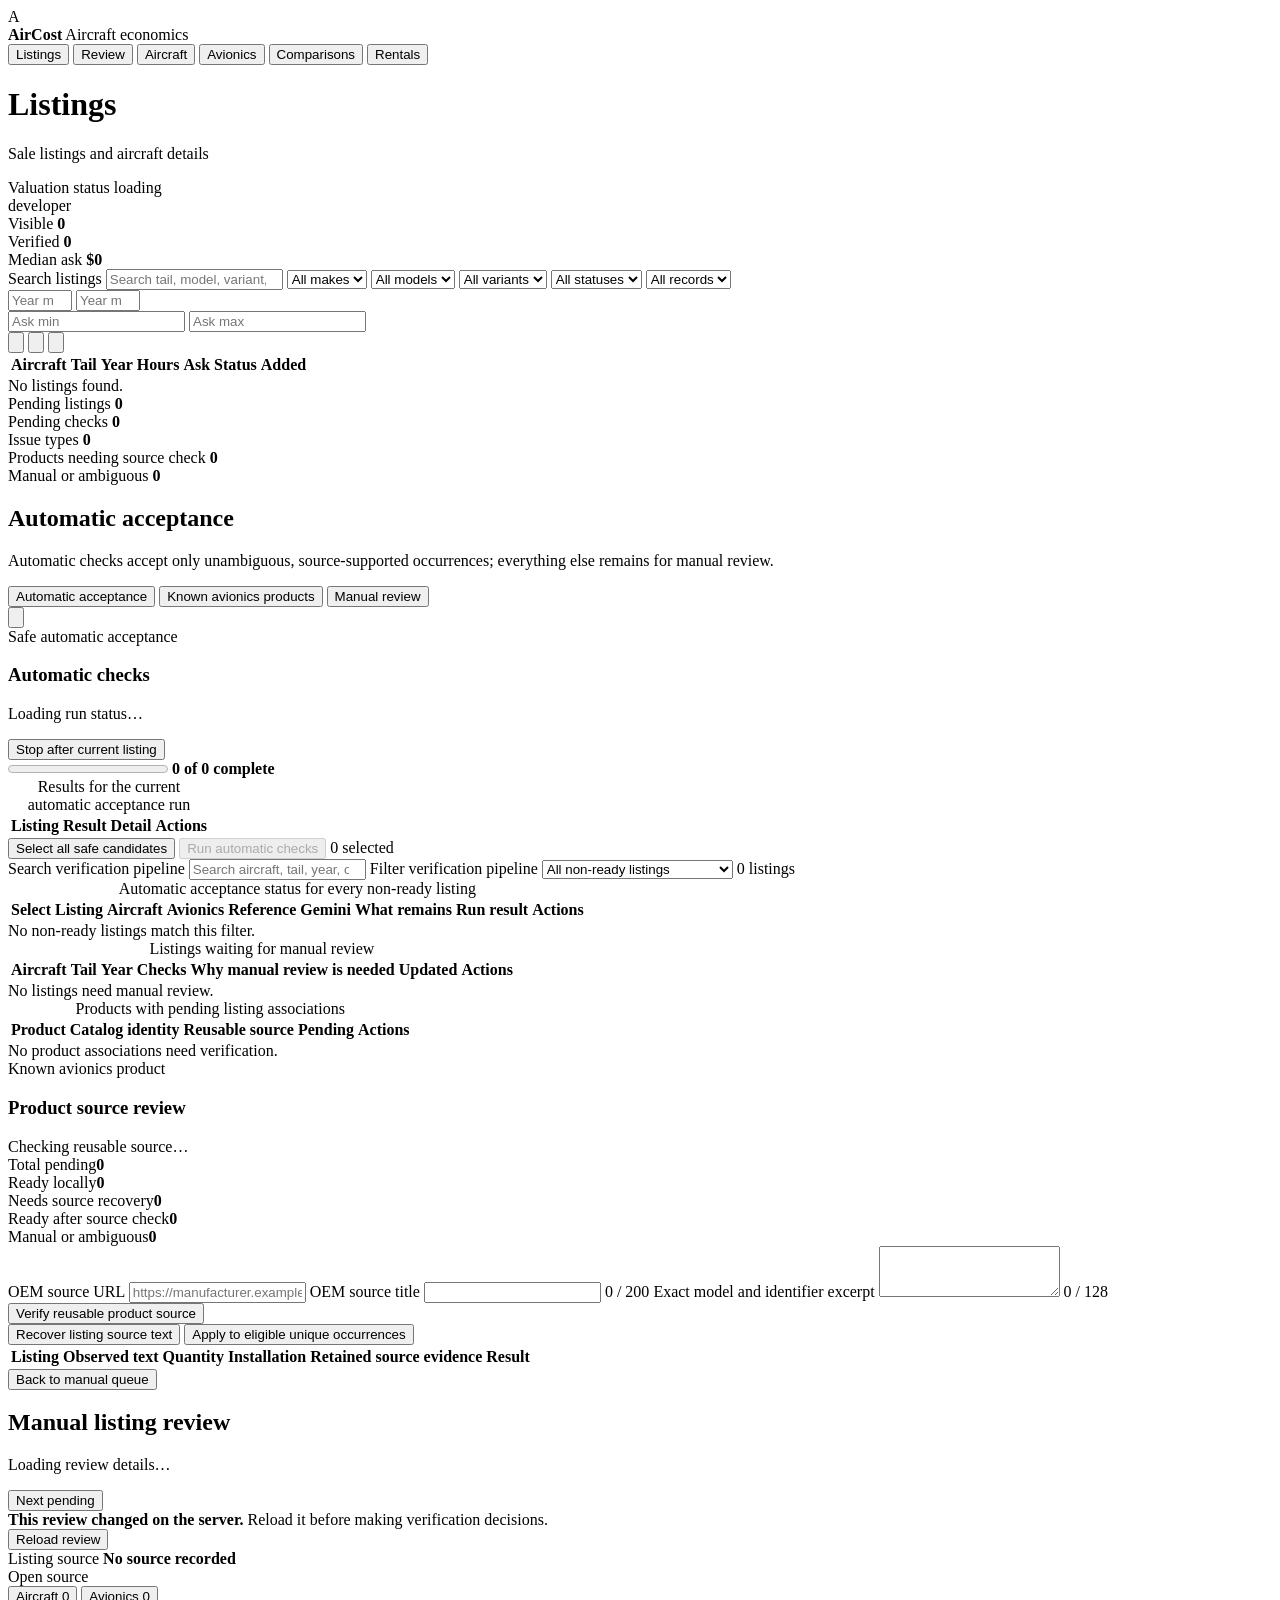
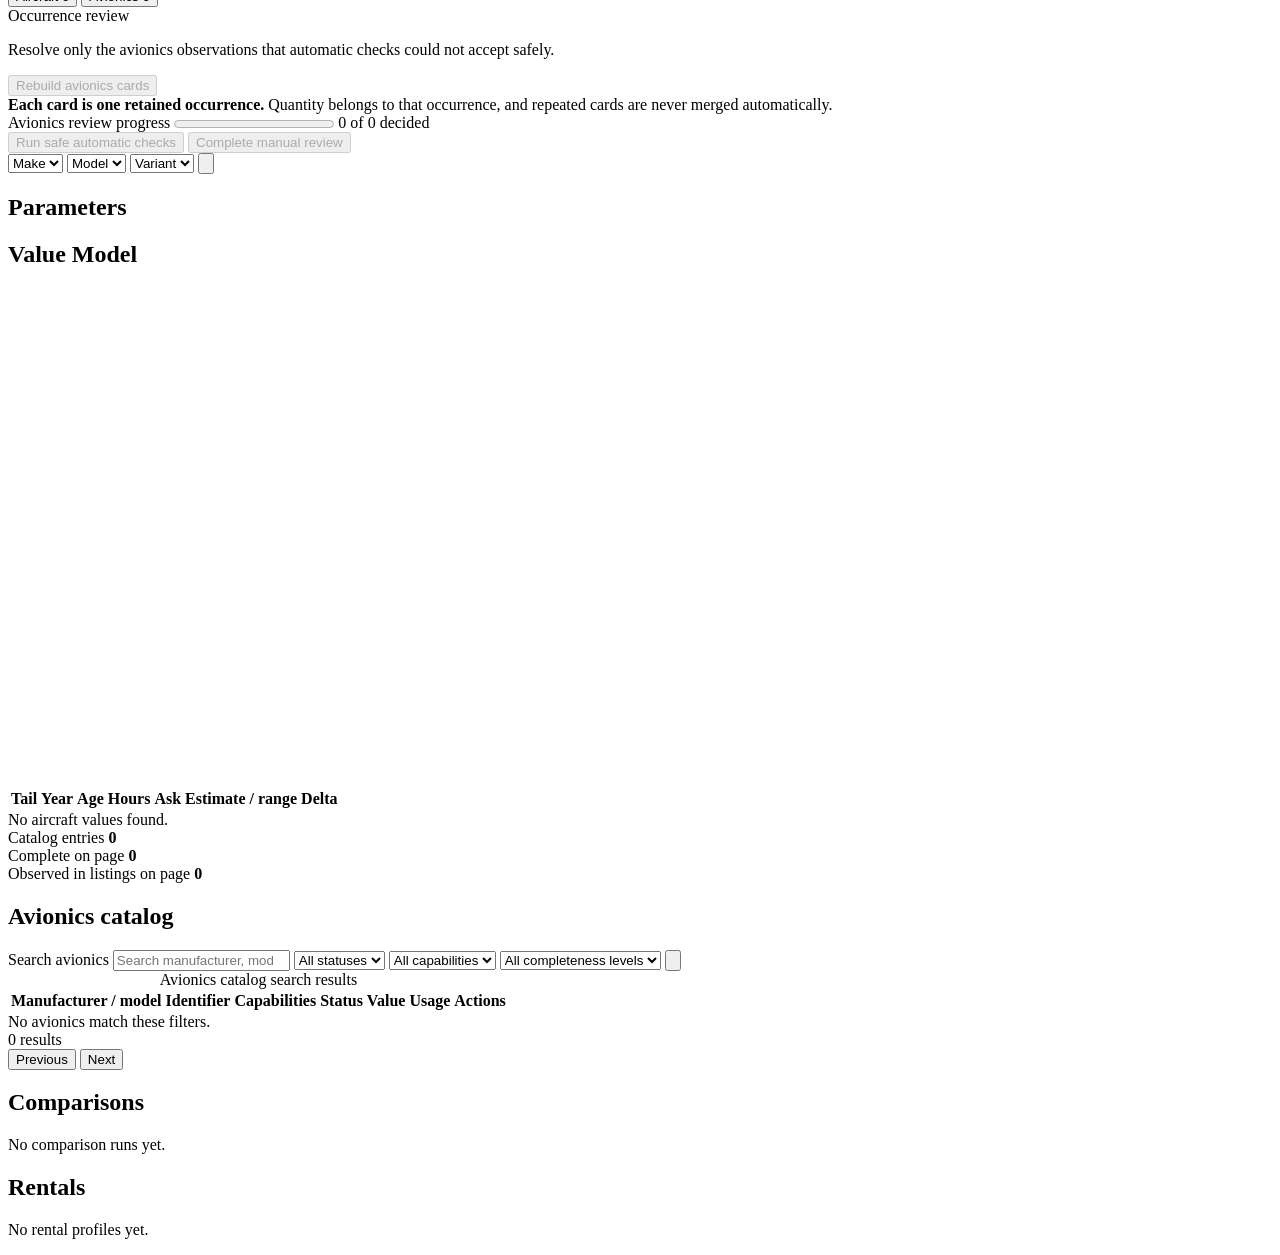
==== web/index.html @ 77798a58 "Refactor listing acceptance and review UI" ====
<!doctype html>
<html lang="en">
<head>
  <meta charset="utf-8">
  <meta name="viewport" content="width=device-width, initial-scale=1">
  <title>AirCost</title>
  <link rel="stylesheet" href="/app.css">
</head>
<body>
  <div class="app-shell">
    <aside class="sidebar">
      <div class="brand">
        <div class="brand-mark">A</div>
        <div>
          <strong>AirCost</strong>
          <span>Aircraft economics</span>
        </div>
      </div>
      <nav class="nav-tabs" aria-label="Primary">
        <button class="nav-tab is-active" type="button" data-panel="listings-panel">Listings</button>
        <button class="nav-tab" type="button" data-panel="review-panel">Review</button>
        <button class="nav-tab" type="button" data-panel="aircraft-panel">Aircraft</button>
        <button class="nav-tab" type="button" data-panel="avionics-panel">Avionics</button>
        <button class="nav-tab" type="button" data-panel="comparisons-panel">Comparisons</button>
        <button class="nav-tab" type="button" data-panel="rentals-panel">Rentals</button>
      </nav>
    </aside>

    <main class="workspace">
      <header class="topbar">
        <div>
          <h1 id="view-title">Listings</h1>
          <p id="view-subtitle">Sale listings and aircraft details</p>
        </div>
        <div class="topbar-status">
          <div class="valuation-status is-loading" id="valuation-status" role="status" aria-live="polite">Valuation status loading</div>
          <div class="user-chip" id="current-user">developer</div>
        </div>
      </header>

      <section class="view-panel is-active" id="listings-panel">
        <div class="metrics-row" aria-label="Listing summary">
          <div class="metric">
            <span class="metric-label">Visible</span>
            <strong id="visible-count">0</strong>
          </div>
          <div class="metric">
            <span class="metric-label">Verified</span>
            <strong id="verified-count">0</strong>
          </div>
          <div class="metric">
            <span class="metric-label">Median ask</span>
            <strong id="median-ask">$0</strong>
          </div>
        </div>

        <section class="data-panel">
          <div class="table-toolbar">
            <label class="search-box">
              <span class="sr-only">Search listings</span>
              <input id="listing-search" type="search" placeholder="Search tail, model, variant, serial">
            </label>
            <select id="manufacturer-filter" aria-label="Manufacturer filter">
              <option value="all">All makes</option>
            </select>
            <select id="model-filter" aria-label="Model filter">
              <option value="all">All models</option>
            </select>
            <select id="variant-filter" aria-label="Variant filter">
              <option value="all">All variants</option>
            </select>
            <select id="status-filter" aria-label="Status filter">
              <option value="all">All statuses</option>
              <option value="active">Active</option>
              <option value="pending">Pending</option>
              <option value="sold">Sold</option>
              <option value="unknown">Unknown</option>
            </select>
            <select id="verified-filter" aria-label="Verification filter">
              <option value="all">All records</option>
              <option value="verified">Verified</option>
              <option value="unverified">Unverified</option>
            </select>
            <div class="range-filter" aria-label="Year range">
              <input id="year-min-filter" type="number" inputmode="numeric" placeholder="Year min" min="1900" max="2039">
              <input id="year-max-filter" type="number" inputmode="numeric" placeholder="Year max" min="1900" max="2039">
            </div>
            <div class="range-filter" aria-label="Price range">
              <input id="price-min-filter" type="number" inputmode="numeric" placeholder="Ask min" min="0" step="1000">
              <input id="price-max-filter" type="number" inputmode="numeric" placeholder="Ask max" min="0" step="1000">
            </div>
            <div class="toolbar-actions">
              <button class="icon-button" id="clear-filters" type="button" aria-label="Clear filters" title="Clear filters">
                <svg viewBox="0 0 24 24" aria-hidden="true"><path d="M3 5h18l-7 8v5l-4 2v-7L3 5z"></path><path d="m17 17 4 4"></path><path d="m21 17-4 4"></path></svg>
              </button>
              <button class="icon-button" id="refresh-listings" type="button" aria-label="Refresh listings" title="Refresh listings">
                <svg viewBox="0 0 24 24" aria-hidden="true"><path d="M21 12a9 9 0 0 1-15.5 6.2"></path><path d="M3 12A9 9 0 0 1 18.5 5.8"></path><path d="M18 2v4h4"></path><path d="M6 22v-4H2"></path></svg>
              </button>
              <button class="icon-button primary" id="new-listing" type="button" aria-label="New aircraft" title="New aircraft">
                <svg viewBox="0 0 24 24" aria-hidden="true"><path d="M12 5v14"></path><path d="M5 12h14"></path><path d="M2 16l20-8"></path><path d="m14 10 4 9"></path><path d="m10 11-3 7"></path></svg>
              </button>
            </div>
          </div>
          <div class="list-message" id="list-message" role="status"></div>

          <div class="table-shell">
            <table>
              <colgroup>
                <col class="col-aircraft">
                <col class="col-tail">
                <col class="col-year">
                <col class="col-hours">
                <col class="col-price">
                <col class="col-status">
                <col class="col-date">
                <col class="col-actions">
              </colgroup>
              <thead>
                <tr>
                  <th>Aircraft</th>
                  <th>Tail</th>
                  <th>Year</th>
                  <th>Hours</th>
                  <th>Ask</th>
                  <th>Status</th>
                  <th>Added</th>
                  <th></th>
                </tr>
              </thead>
              <tbody id="listing-table-body"></tbody>
            </table>
            <div class="empty-state is-hidden" id="empty-listings">No listings found.</div>
          </div>
        </section>
      </section>

      <section class="view-panel" id="review-panel">
        <div class="metrics-row review-metrics" aria-label="Review summary">
          <div class="metric">
            <span class="metric-label" id="review-pending-label">Pending listings</span>
            <strong id="review-pending-count">0</strong>
          </div>
          <div class="metric">
            <span class="metric-label" id="review-aspect-label">Pending checks</span>
            <strong id="review-aspect-count">0</strong>
          </div>
          <div class="metric">
            <span class="metric-label" id="review-reason-label">Issue types</span>
            <strong id="review-reason-count">0</strong>
          </div>
          <div class="metric review-product-only-metric">
            <span class="metric-label" id="review-attestation-label">Products needing source check</span>
            <strong id="review-attestation-count">0</strong>
          </div>
          <div class="metric review-product-only-metric">
            <span class="metric-label" id="review-manual-label">Manual or ambiguous</span>
            <strong id="review-manual-count">0</strong>
          </div>
        </div>

        <section class="data-panel review-queue" id="review-queue-view" aria-labelledby="review-queue-title">
          <div class="review-toolbar">
            <div>
              <h2 id="review-queue-title">Automatic acceptance</h2>
              <p id="review-queue-description">Automatic checks accept only unambiguous, source-supported occurrences; everything else remains for manual review.</p>
            </div>
            <div class="review-toolbar-actions">
              <div class="review-mode-switch" role="group" aria-label="Acceptance and review workflow">
                <button class="button is-active" id="review-mode-pipeline" type="button" aria-pressed="true">Automatic acceptance</button>
                <button class="button subtle" id="review-mode-product" type="button" aria-pressed="false">Known avionics products</button>
                <button class="button subtle" id="review-mode-listing" type="button" aria-pressed="false">Manual review</button>
              </div>
              <button class="icon-button" id="refresh-reviews" type="button" aria-label="Refresh review queue" title="Refresh review queue">
                <svg viewBox="0 0 24 24" aria-hidden="true"><path d="M21 12a9 9 0 0 1-15.5 6.2"></path><path d="M3 12A9 9 0 0 1 18.5 5.8"></path><path d="M18 2v4h4"></path><path d="M6 22v-4H2"></path></svg>
              </button>
            </div>
          </div>
          <div class="review-message" id="review-queue-message" role="status" aria-live="polite"></div>
          <div id="review-pipeline-results" aria-busy="false">
            <section class="review-pipeline-overview" aria-label="Automatic acceptance overview">
              <div
                class="review-pipeline-categories"
                id="review-pipeline-categories"
                aria-label="Verification backlog categories"
              ></div>
              <div class="review-pipeline-plan" id="review-pipeline-plan"></div>
            </section>
            <section
              class="review-run is-hidden"
              id="review-run"
              aria-labelledby="review-run-title"
            >
              <header class="review-run-heading">
                <div>
                  <span class="review-eyebrow">Safe automatic acceptance</span>
                  <h3 id="review-run-title">Automatic checks</h3>
                  <p id="review-run-status" role="status" aria-live="polite">Loading run status…</p>
                </div>
                <button class="button subtle is-hidden" id="review-run-cancel" type="button">Stop after current listing</button>
              </header>
              <div class="review-run-progress">
                <progress id="review-run-progress" max="1" value="0" aria-labelledby="review-run-progress-label"></progress>
                <strong id="review-run-progress-label">0 of 0 complete</strong>
                <span id="review-run-current"></span>
              </div>
              <div class="review-run-counts" id="review-run-counts"></div>
              <div class="table-shell review-run-items-shell">
                <table class="review-run-items-table">
                  <caption class="sr-only">Results for the current automatic acceptance run</caption>
                  <thead>
                    <tr>
                      <th>Listing</th>
                      <th>Result</th>
                      <th>Detail</th>
                      <th><span class="sr-only">Actions</span></th>
                    </tr>
                  </thead>
                  <tbody id="review-run-items-body"></tbody>
                </table>
              </div>
            </section>
            <div class="review-pipeline-actions">
              <button class="button subtle" id="review-pipeline-select-all" type="button">Select all safe candidates</button>
              <button class="button primary" id="review-pipeline-verify" type="button" disabled>Run automatic checks</button>
              <span id="review-pipeline-selection-count" role="status" aria-live="polite">0 selected</span>
            </div>
            <div class="review-pipeline-filters">
              <label class="search-box">
                <span class="sr-only">Search verification pipeline</span>
                <input id="review-pipeline-search" type="search" placeholder="Search aircraft, tail, year, or blocker">
              </label>
              <label>
                <span class="sr-only">Filter verification pipeline</span>
                <select id="review-pipeline-filter">
                  <option value="all">All non-ready listings</option>
                  <option value="manual">Manual review available</option>
                  <option value="aircraft">Aircraft incomplete</option>
                  <option value="avionics">Avionics incomplete</option>
                  <option value="reference">Factory reference pending</option>
                  <option value="gemini">Gemini expected or possible</option>
                </select>
              </label>
              <span id="review-pipeline-visible-count" role="status" aria-live="polite">0 listings</span>
            </div>
            <div class="table-shell review-table-shell">
              <table class="review-pipeline-table">
                <caption class="sr-only">Automatic acceptance status for every non-ready listing</caption>
                <thead>
                  <tr>
                    <th><span class="sr-only">Select</span></th>
                    <th>Listing</th>
                    <th>Aircraft</th>
                    <th>Avionics</th>
                    <th>Reference</th>
                    <th>Gemini</th>
                    <th>What remains</th>
                    <th>Run result</th>
                    <th><span class="sr-only">Actions</span></th>
                  </tr>
                </thead>
                <tbody id="review-pipeline-table-body"></tbody>
              </table>
              <div class="empty-state is-hidden" id="empty-review-pipeline">No non-ready listings match this filter.</div>
            </div>
          </div>
          <div class="table-shell review-table-shell is-hidden" id="review-results" aria-busy="false">
            <table class="review-table">
              <caption class="sr-only">Listings waiting for manual review</caption>
              <thead>
                <tr>
                  <th>Aircraft</th>
                  <th>Tail</th>
                  <th>Year</th>
                  <th>Checks</th>
                  <th>Why manual review is needed</th>
                  <th>Updated</th>
                  <th><span class="sr-only">Actions</span></th>
                </tr>
              </thead>
              <tbody id="review-table-body"></tbody>
            </table>
            <div class="empty-state is-hidden" id="empty-reviews">No listings need manual review.</div>
          </div>
          <div id="review-product-results" aria-busy="false">
            <div class="table-shell review-table-shell">
              <table class="review-product-table">
                <caption class="sr-only">Products with pending listing associations</caption>
                <thead>
                  <tr>
                    <th>Product</th>
                    <th>Catalog identity</th>
                    <th>Reusable source</th>
                    <th>Pending</th>
                    <th><span class="sr-only">Actions</span></th>
                  </tr>
                </thead>
                <tbody id="review-product-table-body"></tbody>
              </table>
              <div class="empty-state is-hidden" id="empty-review-products">No product associations need verification.</div>
            </div>
            <section class="review-product-workspace is-hidden" id="review-product-workspace" aria-labelledby="review-product-title">
              <header class="review-product-heading">
                <div>
                  <span class="review-eyebrow">Known avionics product</span>
                  <h3 id="review-product-title">Product source review</h3>
                  <p id="review-product-summary"></p>
                </div>
                <span class="status-pill" id="review-product-status">Checking reusable source…</span>
              </header>
              <div class="review-product-breakdown" aria-label="Selected product association summary">
                <div><span>Total pending</span><strong id="review-product-total-count">0</strong></div>
                <div><span>Ready locally</span><strong id="review-product-ready-count">0</strong></div>
                <div><span>Needs source recovery</span><strong id="review-product-recovery-count">0</strong></div>
                <div><span>Ready after source check</span><strong id="review-product-attestation-count">0</strong></div>
                <div><span>Manual or ambiguous</span><strong id="review-product-manual-count">0</strong></div>
              </div>
              <form id="review-product-attestation-form">
                <div class="form-grid review-product-dossier">
                  <label>OEM source URL
                    <input name="identity_source_url" type="url" required placeholder="https://manufacturer.example/product">
                  </label>
                  <label>OEM source title
                    <input name="identity_source_title" required maxlength="200">
                    <span class="field-hint" id="review-product-title-count">0 / 200</span>
                  </label>
                  <label class="full-width">Exact model and identifier excerpt
                    <textarea name="identity_evidence_text" required maxlength="128" rows="3"></textarea>
                    <span class="field-hint" id="review-product-evidence-count">0 / 128</span>
                  </label>
                </div>
                <button class="button primary" id="review-product-attest" type="submit">Verify reusable product source</button>
              </form>
              <div class="review-product-actions">
                <button class="button" id="review-product-recover" type="button">Recover listing source text</button>
                <button class="button primary" id="review-product-validate" type="button">Apply to eligible unique occurrences</button>
                <span id="review-product-action-message" role="status" aria-live="polite"></span>
              </div>
              <div class="table-shell">
                <table class="review-product-association-table">
                  <thead>
                    <tr>
                      <th>Listing</th>
                      <th>Observed text</th>
                      <th>Quantity</th>
                      <th>Installation</th>
                      <th>Retained source evidence</th>
                      <th>Result</th>
                    </tr>
                  </thead>
                  <tbody id="review-product-association-body"></tbody>
                </table>
              </div>
            </section>
          </div>
        </section>

        <section class="review-workspace is-hidden" id="review-workspace" aria-labelledby="review-workspace-title">
          <header class="review-workspace-header">
            <button class="button subtle" id="review-back" type="button">Back to manual queue</button>
            <div class="review-workspace-heading">
              <h2 id="review-workspace-title">Manual listing review</h2>
              <p id="review-workspace-subtitle">Loading review details…</p>
            </div>
            <button class="button" id="review-next" type="button">Next pending</button>
          </header>

          <div class="review-message" id="review-workspace-message" role="status" aria-live="polite"></div>
          <div class="review-stale is-hidden" id="review-stale" role="alert">
            <div>
              <strong>This review changed on the server.</strong>
              <span>Reload it before making verification decisions.</span>
            </div>
            <button class="button" id="review-reload" type="button">Reload review</button>
          </div>

          <section class="review-source" aria-labelledby="review-source-title">
            <div>
              <span class="review-eyebrow" id="review-source-title">Listing source</span>
              <strong id="review-source-label">No source recorded</strong>
            </div>
            <a class="button is-hidden" id="review-source-link" target="_blank" rel="noopener noreferrer">Open source</a>
          </section>

          <div class="review-tabs-shell">
            <div class="review-tabs" role="tablist" aria-label="Listing review sections">
              <button
                class="review-tab"
                id="review-aircraft-tab"
                type="button"
                role="tab"
                aria-controls="review-aircraft-panel"
                aria-selected="false"
                tabindex="-1"
              >
                <span>Aircraft</span>
                <span class="review-tab-count" id="review-aircraft-tab-count" aria-hidden="true">0</span>
              </button>
              <button
                class="review-tab"
                id="review-avionics-tab"
                type="button"
                role="tab"
                aria-controls="review-avionics-panel"
                aria-selected="true"
                tabindex="0"
              >
                <span>Avionics</span>
                <span class="review-tab-count" id="review-avionics-tab-count" aria-hidden="true">0</span>
              </button>
            </div>
          </div>

          <section
            class="review-tab-panel"
            id="review-aircraft-panel"
            role="tabpanel"
            aria-labelledby="review-aircraft-tab"
            tabindex="0"
            hidden
          >
            <div class="review-aircraft-summary" id="review-aircraft-summary"></div>
          </section>

          <section
            class="review-tab-panel"
            id="review-avionics-panel"
            role="tabpanel"
            aria-labelledby="review-avionics-tab"
            tabindex="0"
          >
            <div class="review-avionics-tools">
              <div>
                <span class="review-eyebrow">Occurrence review</span>
                <p>Resolve only the avionics observations that automatic checks could not accept safely.</p>
              </div>
              <button
                class="button subtle"
                id="rebuild-avionics-review"
                type="button"
                title="Explicitly reset machine-generated cards from the strict retained extraction; no Gemini calls"
                disabled
              >
                Rebuild avionics cards
              </button>
            </div>
            <aside class="review-occurrence-method" aria-label="Avionics occurrence review method">
              <strong>Each card is one retained occurrence.</strong>
              <span>Quantity belongs to that occurrence, and repeated cards are never merged automatically.</span>
            </aside>
            <div class="review-listing-reasons" id="review-avionics-reasons"></div>
            <div class="review-aspects" id="review-avionics-aspects" aria-busy="false"></div>
          </section>

          <footer class="review-workspace-footer">
            <div class="review-progress">
              <label for="review-progress">Avionics review progress</label>
              <progress id="review-progress" max="1" value="0"></progress>
              <span id="review-progress-label">0 of 0 decided</span>
            </div>
            <div class="review-workspace-actions">
              <button
                class="button"
                id="automatically-verify-listing"
                type="button"
                title="Accept only unambiguous, source-supported occurrences and leave every residual ambiguity for manual review"
                disabled
              >
                Run safe automatic checks
              </button>
              <button class="button primary" id="verify-listing" type="button" disabled>Complete manual review</button>
            </div>
          </footer>
        </section>
      </section>

      <section class="view-panel" id="aircraft-panel">
        <section class="data-panel aircraft-panel">
          <div class="aircraft-toolbar">
            <select id="aircraft-manufacturer" aria-label="Aircraft manufacturer">
              <option value="">Make</option>
            </select>
            <select id="aircraft-model" aria-label="Aircraft model">
              <option value="">Model</option>
            </select>
            <select id="aircraft-variant" aria-label="Aircraft variant">
              <option value="">Variant</option>
            </select>
            <button class="icon-button" id="refresh-aircraft" type="button" aria-label="Refresh aircraft" title="Refresh aircraft">
              <svg viewBox="0 0 24 24" aria-hidden="true"><path d="M21 12a9 9 0 0 1-15.5 6.2"></path><path d="M3 12A9 9 0 0 1 18.5 5.8"></path><path d="M18 2v4h4"></path><path d="M6 22v-4H2"></path></svg>
            </button>
          </div>
          <div class="aircraft-message" id="aircraft-message" role="status"></div>
          <div class="aircraft-content">
            <section class="aircraft-params-section" aria-labelledby="aircraft-params-title">
              <h2 id="aircraft-params-title">Parameters</h2>
              <div class="params-grid" id="aircraft-params"></div>
            </section>
            <section class="aircraft-chart-section" aria-labelledby="aircraft-chart-title">
              <h2 id="aircraft-chart-title">Value Model</h2>
              <div class="chart-shell">
                <svg id="aircraft-value-chart" viewBox="0 0 920 360" role="img" aria-label="Aircraft value model chart"></svg>
              </div>
            </section>
          </div>
          <div class="table-shell aircraft-values-shell">
            <table class="aircraft-values-table">
              <colgroup>
                <col class="col-tail">
                <col class="col-year">
                <col class="col-age">
                <col class="col-hours">
                <col class="col-price">
                <col class="col-price">
                <col class="col-delta">
              </colgroup>
              <thead>
                <tr>
                  <th>Tail</th>
                  <th>Year</th>
                  <th>Age</th>
                  <th>Hours</th>
                  <th>Ask</th>
                  <th>Estimate / range</th>
                  <th>Delta</th>
                </tr>
              </thead>
              <tbody id="aircraft-value-table-body"></tbody>
            </table>
            <div class="empty-state is-hidden" id="empty-aircraft-values">No aircraft values found.</div>
          </div>
        </section>
      </section>

      <section class="view-panel" id="avionics-panel">
        <div class="metrics-row avionics-metrics" aria-label="Avionics catalog summary">
          <div class="metric">
            <span class="metric-label">Catalog entries</span>
            <strong id="avionics-total-count">0</strong>
          </div>
          <div class="metric">
            <span class="metric-label">Complete on page</span>
            <strong id="avionics-complete-count">0</strong>
          </div>
          <div class="metric">
            <span class="metric-label">Observed in listings on page</span>
            <strong id="avionics-used-count">0</strong>
          </div>
        </div>

        <section class="data-panel avionics-catalog" aria-labelledby="avionics-catalog-title">
          <h2 class="sr-only" id="avionics-catalog-title">Avionics catalog</h2>
          <div class="avionics-toolbar">
            <label class="search-box">
              <span class="sr-only">Search avionics</span>
              <input id="avionics-search" type="search" placeholder="Search manufacturer, model, or identifier" autocomplete="off">
            </label>
            <select id="avionics-status-filter" aria-label="Catalog status filter">
              <option value="">All statuses</option>
            </select>
            <select id="avionics-capability-filter" aria-label="Capability filter">
              <option value="">All capabilities</option>
            </select>
            <select id="avionics-completeness-filter" aria-label="Completeness filter">
              <option value="">All completeness levels</option>
              <option value="complete">Complete</option>
              <option value="incomplete">Incomplete</option>
            </select>
            <button class="icon-button" id="refresh-avionics" type="button" aria-label="Refresh avionics" title="Refresh avionics">
              <svg viewBox="0 0 24 24" aria-hidden="true"><path d="M21 12a9 9 0 0 1-15.5 6.2"></path><path d="M3 12A9 9 0 0 1 18.5 5.8"></path><path d="M18 2v4h4"></path><path d="M6 22v-4H2"></path></svg>
            </button>
          </div>
          <div class="avionics-message" id="avionics-message" role="status" aria-live="polite"></div>
          <div class="table-shell avionics-table-shell" id="avionics-results" aria-busy="false">
            <table class="avionics-table">
              <caption class="sr-only">Avionics catalog search results</caption>
              <thead>
                <tr>
                  <th>Manufacturer / model</th>
                  <th>Identifier</th>
                  <th>Capabilities</th>
                  <th>Status</th>
                  <th>Value</th>
                  <th>Usage</th>
                  <th><span class="sr-only">Actions</span></th>
                </tr>
              </thead>
              <tbody id="avionics-table-body"></tbody>
            </table>
            <div class="empty-state is-hidden" id="empty-avionics">No avionics match these filters.</div>
          </div>
          <nav class="catalog-pagination" aria-label="Avionics result pages">
            <span id="avionics-page-summary">0 results</span>
            <div>
              <button class="button" id="avionics-previous-page" type="button">Previous</button>
              <button class="button" id="avionics-next-page" type="button">Next</button>
            </div>
          </nav>
        </section>
      </section>

      <section class="view-panel" id="comparisons-panel">
        <div class="placeholder-panel">
          <h2>Comparisons</h2>
          <p>No comparison runs yet.</p>
        </div>
      </section>

      <section class="view-panel" id="rentals-panel">
        <div class="placeholder-panel">
          <h2>Rentals</h2>
          <p>No rental profiles yet.</p>
        </div>
      </section>
    </main>
  </div>

  <dialog class="listing-dialog" id="listing-dialog" aria-labelledby="listing-form-title">
    <div class="dialog-header">
      <div>
        <h2 id="listing-form-title">New aircraft</h2>
        <span id="form-mode-status">Manual entries are saved as unverified.</span>
      </div>
      <div class="dialog-actions">
        <button class="icon-button" id="reset-form" type="button" aria-label="Reset form" title="Reset form">
          <svg viewBox="0 0 24 24" aria-hidden="true"><path d="M3 12a9 9 0 0 1 15.5-6.2"></path><path d="M18 2v4h4"></path><path d="M21 12a9 9 0 0 1-15.5 6.2"></path><path d="M6 22v-4H2"></path></svg>
        </button>
        <button class="icon-button" id="close-listing-dialog" type="button" aria-label="Close dialog" title="Close">
          <svg viewBox="0 0 24 24" aria-hidden="true"><path d="M18 6 6 18"></path><path d="m6 6 12 12"></path></svg>
        </button>
      </div>
    </div>

    <form id="listing-form">
      <div class="form-grid">
        <label>
          <span>Manufacturer</span>
          <input name="manufacturer" required autocomplete="off">
        </label>
        <label>
          <span>Model family</span>
          <input name="model" required autocomplete="off">
        </label>
        <label>
          <span>Variant</span>
          <input name="variant" required autocomplete="off">
        </label>
        <label>
          <span>Model year</span>
          <input name="model_year" type="number" min="1900" max="2039" step="1" required>
        </label>
        <label>
          <span>Asking price</span>
          <input name="asking_price_usd" type="number" min="10000" step="1000" required>
        </label>
        <label>
          <span>Currency</span>
          <input name="currency" maxlength="3" value="USD" required>
        </label>
        <label>
          <span>Status</span>
          <select name="status">
            <option value="active">Active</option>
            <option value="pending">Pending</option>
            <option value="sold">Sold</option>
            <option value="unknown">Unknown</option>
          </select>
        </label>
        <label>
          <span>Registration</span>
          <input name="registration_number" autocomplete="off">
        </label>
        <label>
          <span>Serial</span>
          <input name="serial_number" autocomplete="off">
        </label>
        <label>
          <span>Airframe hours</span>
          <input name="airframe_hours" type="number" min="0" step="0.1" required>
        </label>
        <label>
          <span>Engine hours</span>
          <input name="engine_hours" type="number" min="0" step="0.1" required>
        </label>
        <label>
          <span>Propeller hours</span>
          <input name="propeller_hours" type="number" min="0" step="0.1" required>
        </label>
      </div>

      <fieldset class="avionics-fieldset">
        <div class="fieldset-heading">
          <span>Avionics</span>
          <button class="icon-button" id="add-avionics" type="button" aria-label="Add avionics" title="Add avionics">
            <svg viewBox="0 0 24 24" aria-hidden="true"><path d="M12 5v14"></path><path d="M5 12h14"></path></svg>
          </button>
        </div>
        <div class="avionics-list" id="avionics-list"></div>
      </fieldset>

      <div class="form-actions">
        <button class="button danger is-hidden" id="delete-listing" type="button">Delete</button>
        <button class="button primary" id="save-listing" type="submit">Save listing</button>
      </div>
      <div class="form-message" id="form-message" role="status"></div>
    </form>
  </dialog>

  <dialog class="avionics-detail-dialog" id="avionics-detail-dialog" aria-labelledby="avionics-detail-title">
    <div class="dialog-header">
      <div>
        <h2 id="avionics-detail-title">Avionics details</h2>
        <span id="avionics-detail-subtitle">Catalog identity and usage</span>
      </div>
      <button class="icon-button" id="close-avionics-detail" type="button" aria-label="Close avionics details" title="Close">
        <svg viewBox="0 0 24 24" aria-hidden="true"><path d="M18 6 6 18"></path><path d="m6 6 12 12"></path></svg>
      </button>
    </div>
    <div class="avionics-detail-body" id="avionics-detail-body" tabindex="-1"></div>
  </dialog>
  <script type="module" src="/app.js"></script>
</body>
</html>
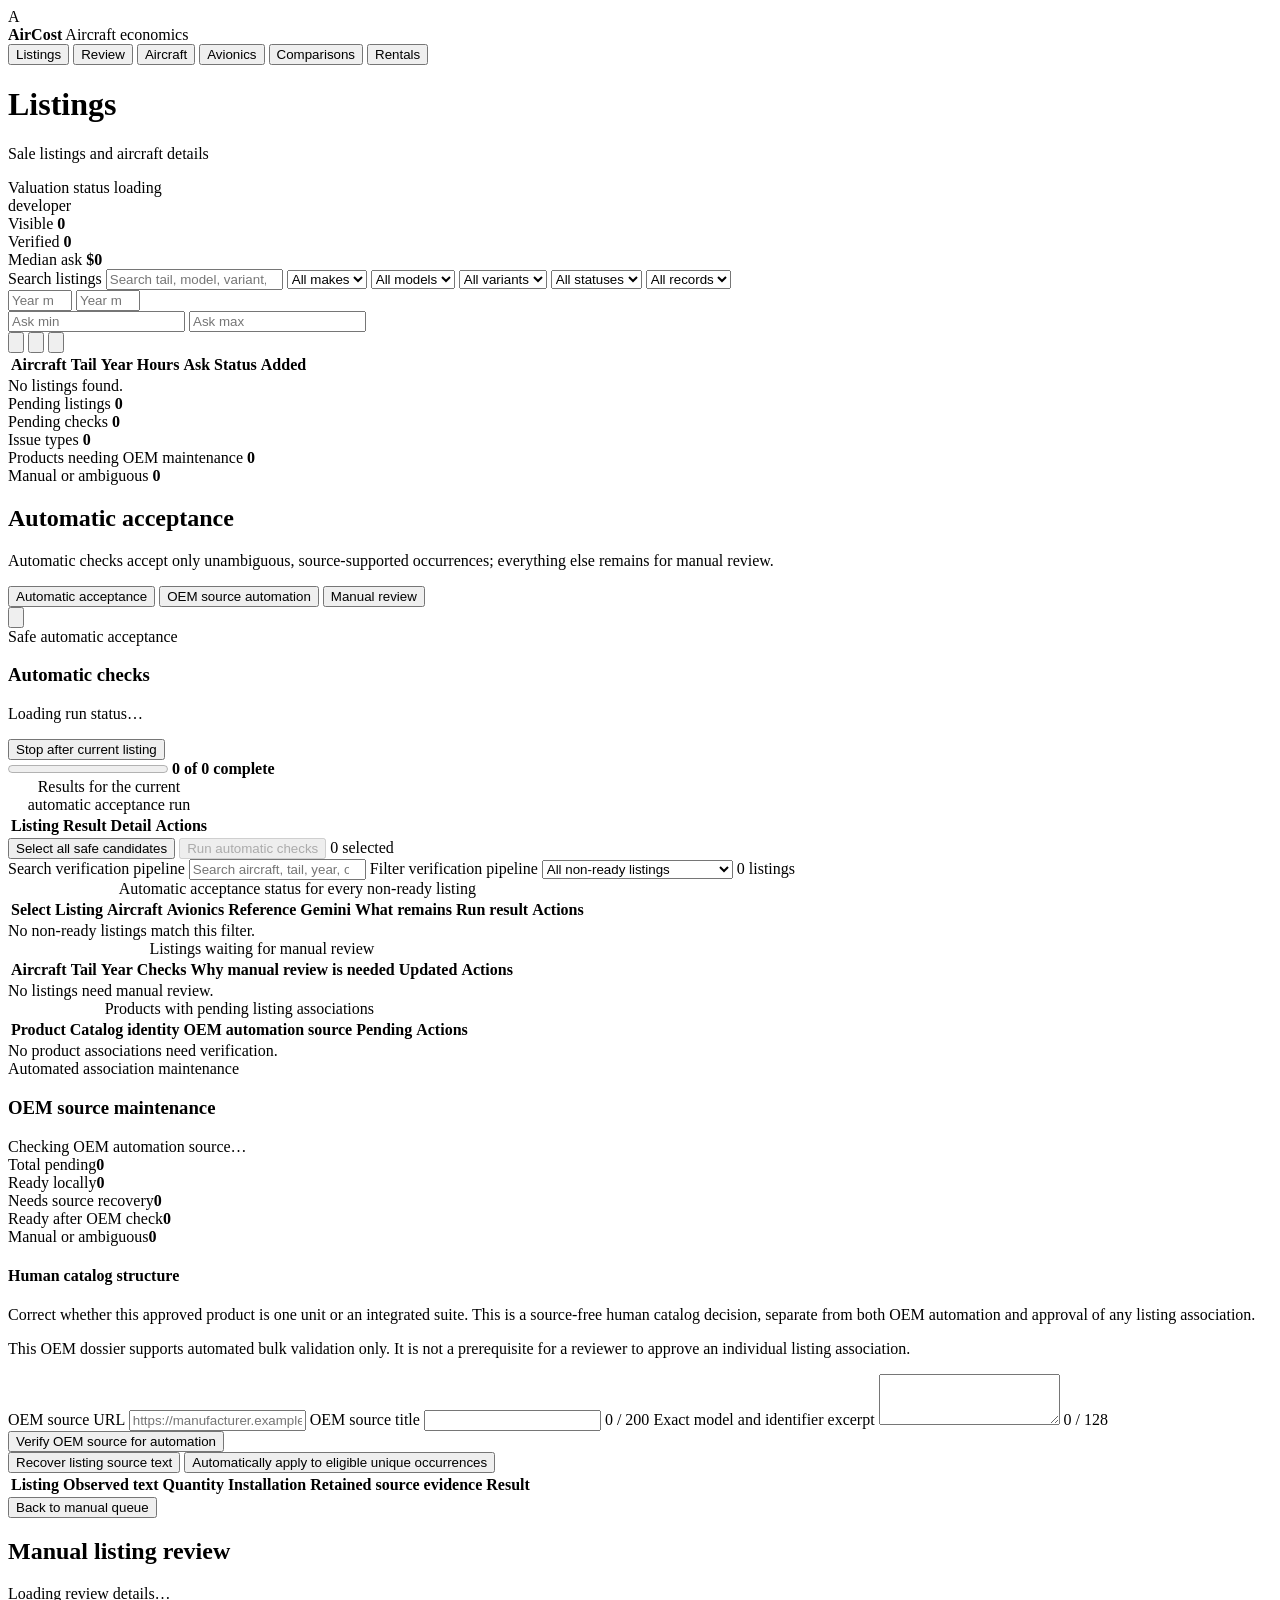
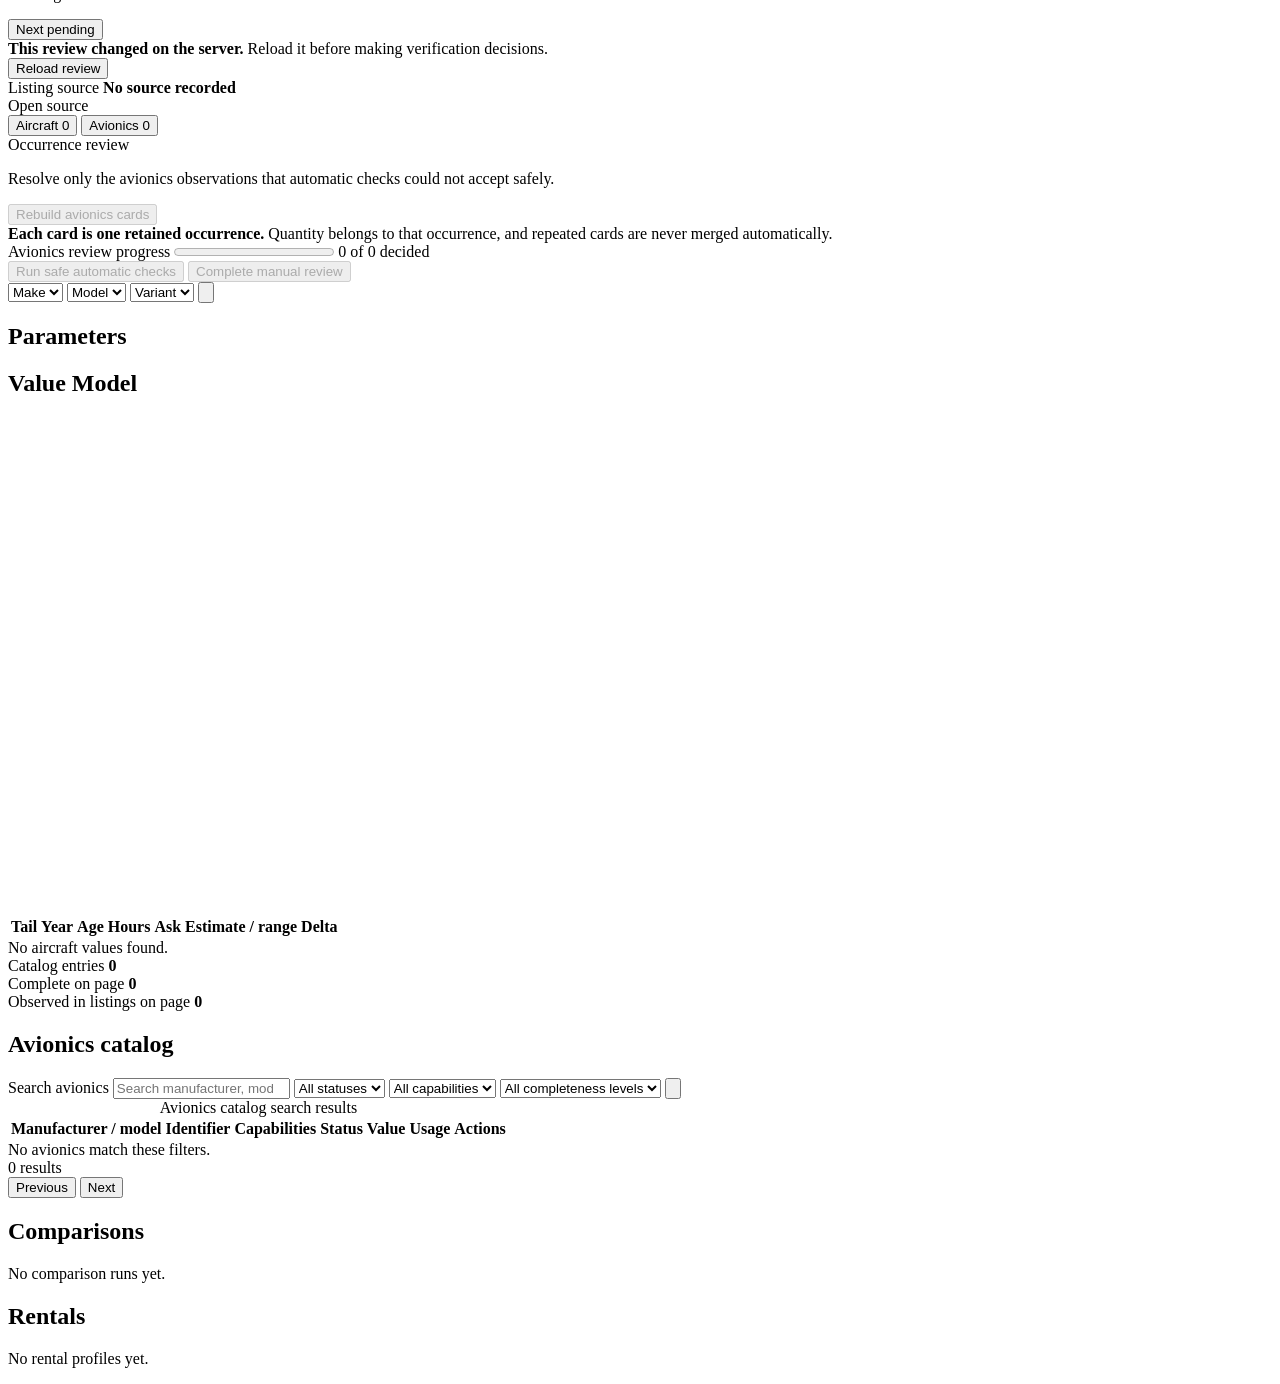
==== commit 70251963: "Separate human avionics review from automated evidence" ====
--- a/web/index.html
+++ b/web/index.html
@@ -149,7 +149,7 @@
             <strong id="review-reason-count">0</strong>
           </div>
           <div class="metric review-product-only-metric">
-            <span class="metric-label" id="review-attestation-label">Products needing source check</span>
+            <span class="metric-label" id="review-attestation-label">Products needing OEM maintenance</span>
             <strong id="review-attestation-count">0</strong>
           </div>
           <div class="metric review-product-only-metric">
@@ -167,7 +167,7 @@
             <div class="review-toolbar-actions">
               <div class="review-mode-switch" role="group" aria-label="Acceptance and review workflow">
                 <button class="button is-active" id="review-mode-pipeline" type="button" aria-pressed="true">Automatic acceptance</button>
-                <button class="button subtle" id="review-mode-product" type="button" aria-pressed="false">Known avionics products</button>
+                <button class="button subtle" id="review-mode-product" type="button" aria-pressed="false">OEM source automation</button>
                 <button class="button subtle" id="review-mode-listing" type="button" aria-pressed="false">Manual review</button>
               </div>
               <button class="icon-button" id="refresh-reviews" type="button" aria-label="Refresh review queue" title="Refresh review queue">
@@ -289,7 +289,7 @@
                   <tr>
                     <th>Product</th>
                     <th>Catalog identity</th>
-                    <th>Reusable source</th>
+                    <th>OEM automation source</th>
                     <th>Pending</th>
                     <th><span class="sr-only">Actions</span></th>
                   </tr>
@@ -298,23 +298,30 @@
               </table>
               <div class="empty-state is-hidden" id="empty-review-products">No product associations need verification.</div>
             </div>
-            <section class="review-product-workspace is-hidden" id="review-product-workspace" aria-labelledby="review-product-title">
+            <section class="review-product-workspace is-hidden" id="review-product-workspace" aria-labelledby="review-product-title" tabindex="-1">
               <header class="review-product-heading">
                 <div>
-                  <span class="review-eyebrow">Known avionics product</span>
-                  <h3 id="review-product-title">Product source review</h3>
+                  <span class="review-eyebrow">Automated association maintenance</span>
+                  <h3 id="review-product-title">OEM source maintenance</h3>
                   <p id="review-product-summary"></p>
                 </div>
-                <span class="status-pill" id="review-product-status">Checking reusable source…</span>
+                <span class="status-pill" id="review-product-status">Checking OEM automation source…</span>
               </header>
               <div class="review-product-breakdown" aria-label="Selected product association summary">
                 <div><span>Total pending</span><strong id="review-product-total-count">0</strong></div>
                 <div><span>Ready locally</span><strong id="review-product-ready-count">0</strong></div>
                 <div><span>Needs source recovery</span><strong id="review-product-recovery-count">0</strong></div>
-                <div><span>Ready after source check</span><strong id="review-product-attestation-count">0</strong></div>
+                <div><span>Ready after OEM check</span><strong id="review-product-attestation-count">0</strong></div>
                 <div><span>Manual or ambiguous</span><strong id="review-product-manual-count">0</strong></div>
               </div>
+              <section class="review-product-structure-maintenance" aria-labelledby="review-product-structure-title">
+                <h4 id="review-product-structure-title">Human catalog structure</h4>
+                <p>Correct whether this approved product is one unit or an integrated suite. This is a source-free human catalog decision, separate from both OEM automation and approval of any listing association.</p>
+                <div id="review-product-structure-editor"></div>
+                <p id="review-product-structure-message" role="status" aria-live="polite"></p>
+              </section>
               <form id="review-product-attestation-form">
+                <p class="review-product-automation-note">This OEM dossier supports automated bulk validation only. It is not a prerequisite for a reviewer to approve an individual listing association.</p>
                 <div class="form-grid review-product-dossier">
                   <label>OEM source URL
                     <input name="identity_source_url" type="url" required placeholder="https://manufacturer.example/product">
@@ -328,11 +335,11 @@
                     <span class="field-hint" id="review-product-evidence-count">0 / 128</span>
                   </label>
                 </div>
-                <button class="button primary" id="review-product-attest" type="submit">Verify reusable product source</button>
+                <button class="button primary" id="review-product-attest" type="submit">Verify OEM source for automation</button>
               </form>
               <div class="review-product-actions">
                 <button class="button" id="review-product-recover" type="button">Recover listing source text</button>
-                <button class="button primary" id="review-product-validate" type="button">Apply to eligible unique occurrences</button>
+                <button class="button primary" id="review-product-validate" type="button">Automatically apply to eligible unique occurrences</button>
                 <span id="review-product-action-message" role="status" aria-live="polite"></span>
               </div>
               <div class="table-shell">
@@ -711,9 +718,12 @@
         <h2 id="avionics-detail-title">Avionics details</h2>
         <span id="avionics-detail-subtitle">Catalog identity and usage</span>
       </div>
-      <button class="icon-button" id="close-avionics-detail" type="button" aria-label="Close avionics details" title="Close">
-        <svg viewBox="0 0 24 24" aria-hidden="true"><path d="M18 6 6 18"></path><path d="m6 6 12 12"></path></svg>
-      </button>
+      <div class="avionics-detail-actions">
+        <button class="button danger" id="delete-avionics-product" type="button" disabled>Delete product</button>
+        <button class="icon-button" id="close-avionics-detail" type="button" aria-label="Close avionics details" title="Close">
+          <svg viewBox="0 0 24 24" aria-hidden="true"><path d="M18 6 6 18"></path><path d="m6 6 12 12"></path></svg>
+        </button>
+      </div>
     </div>
     <div class="avionics-detail-body" id="avionics-detail-body" tabindex="-1"></div>
   </dialog>
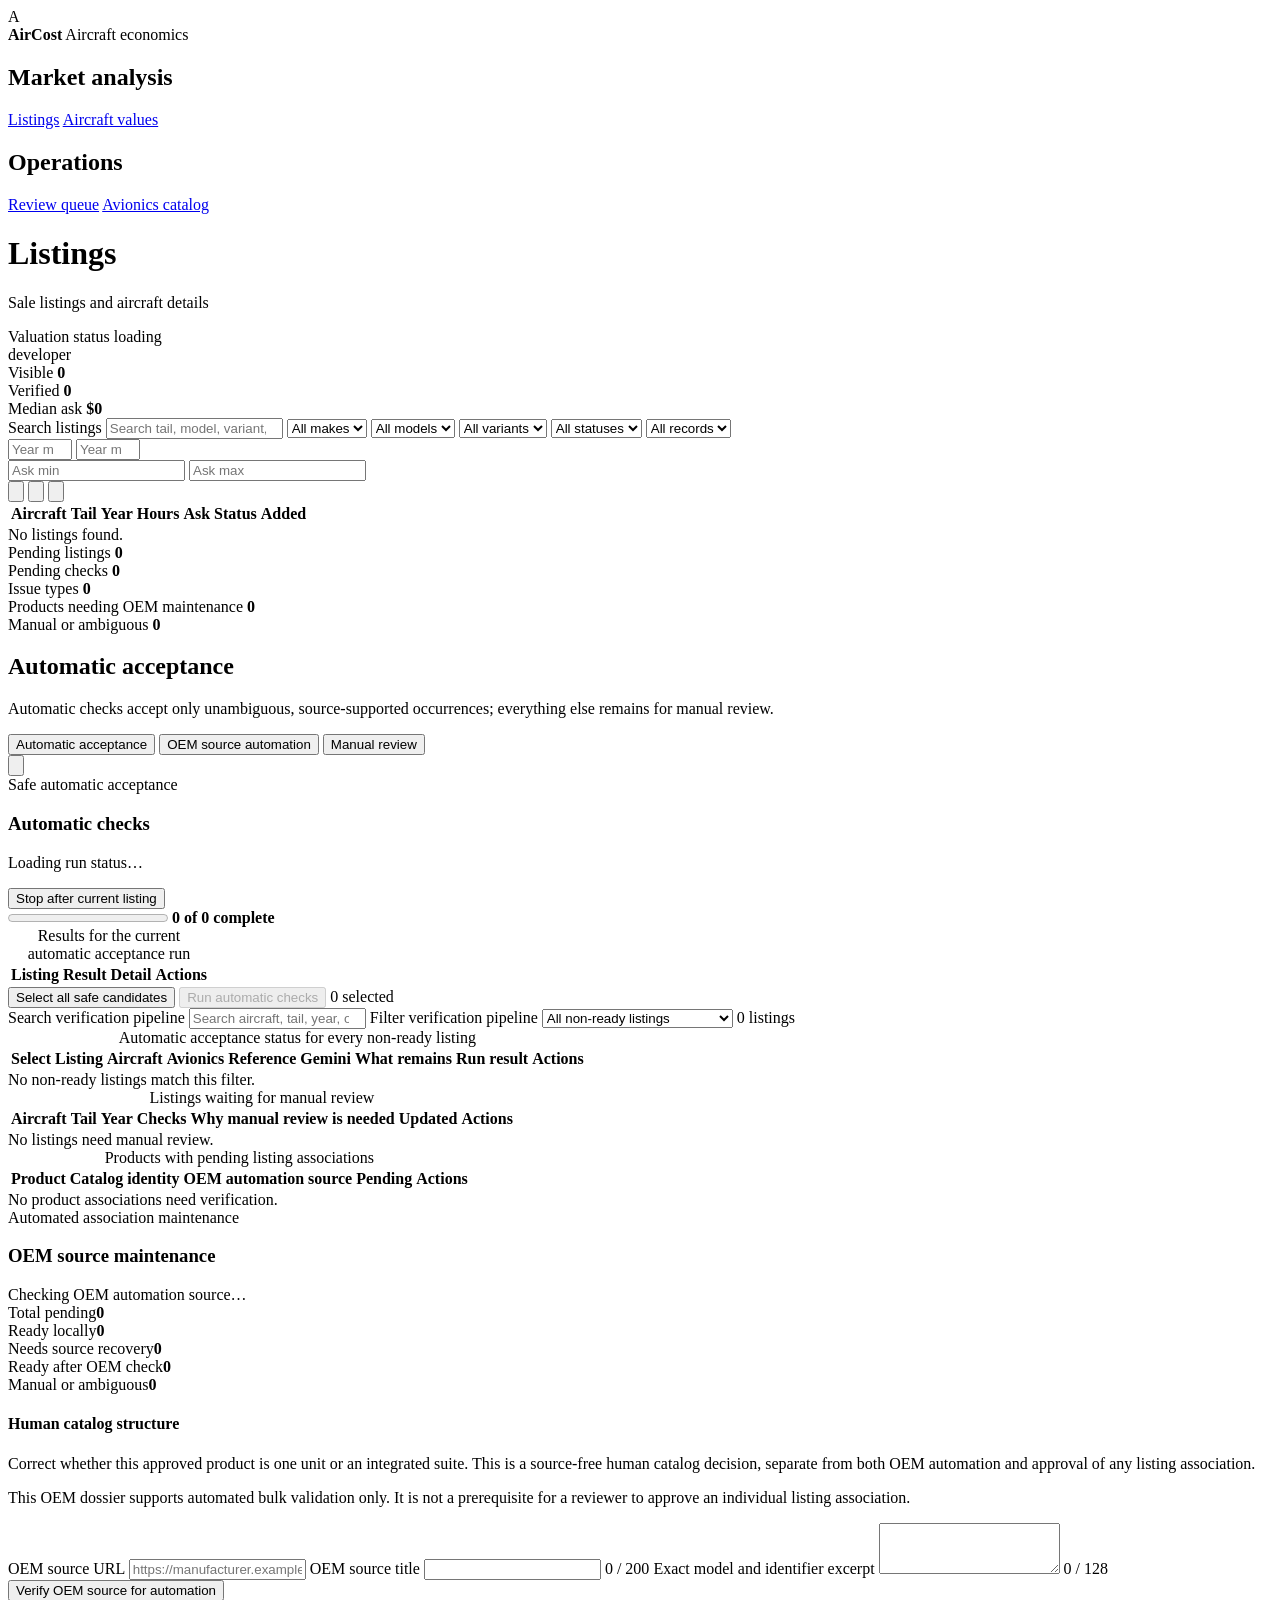
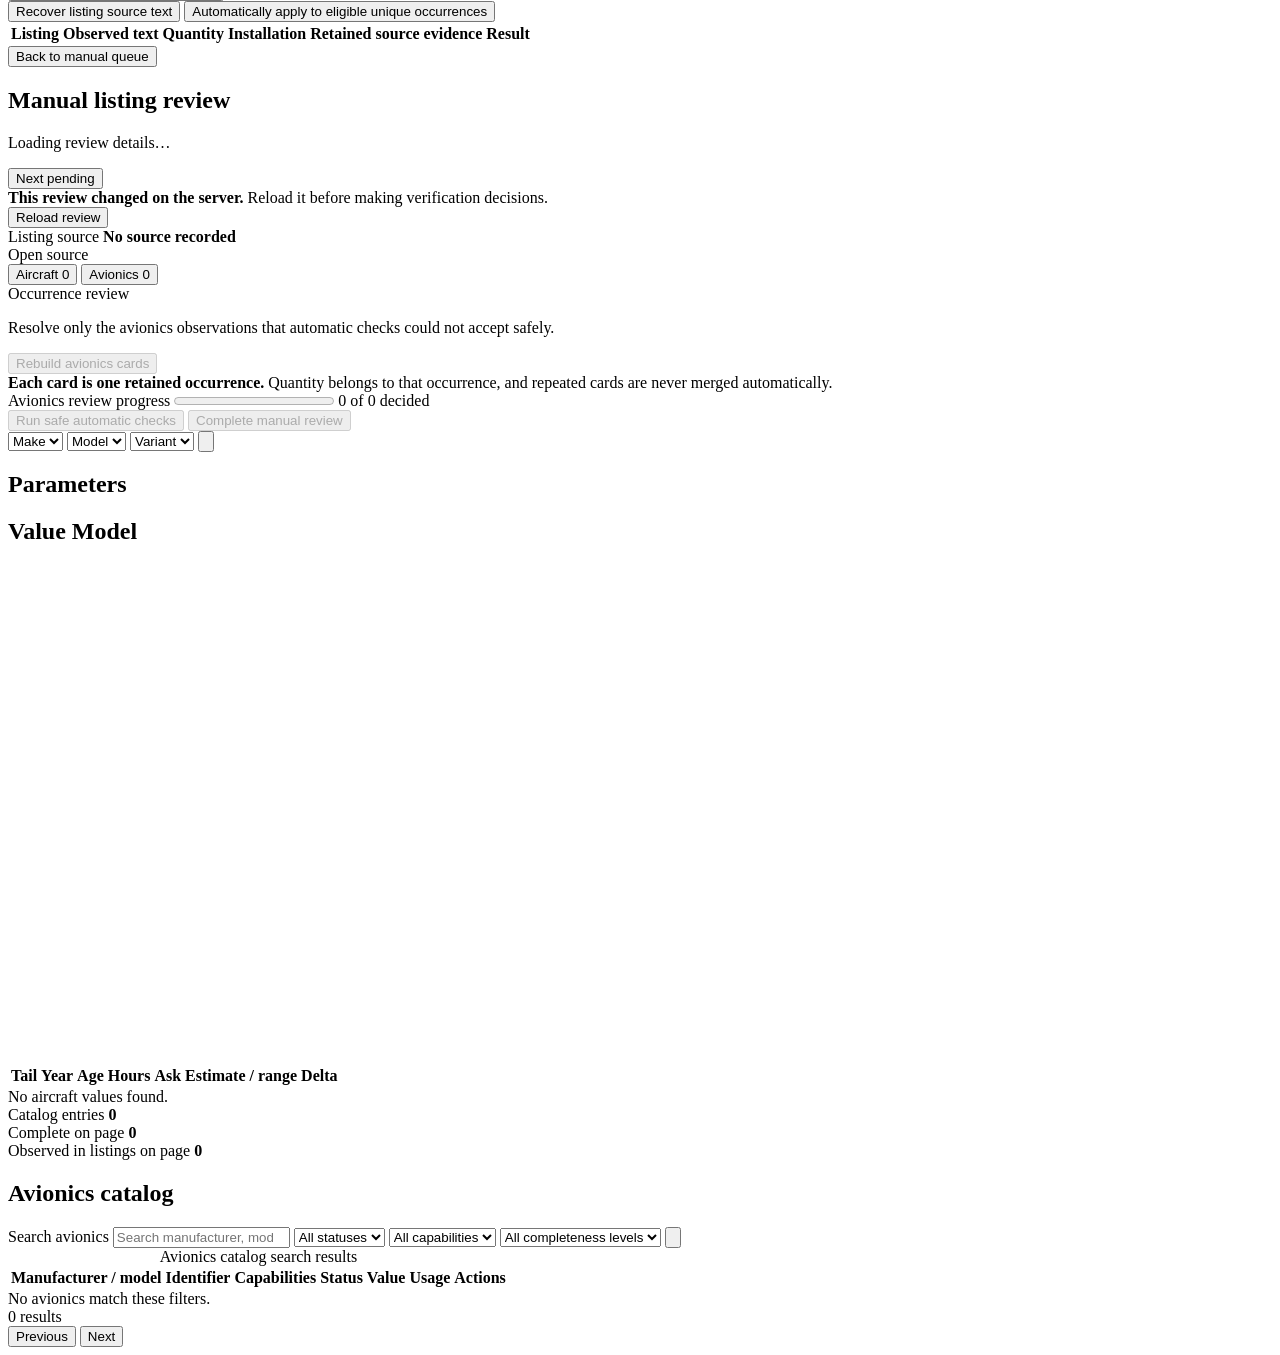
==== commit 99095d0d: "Add task-oriented browser routing" ====
--- a/web/index.html
+++ b/web/index.html
@@ -3,7 +3,7 @@
 <head>
   <meta charset="utf-8">
   <meta name="viewport" content="width=device-width, initial-scale=1">
-  <title>AirCost</title>
+  <title>Listings · AirCost</title>
   <link rel="stylesheet" href="/app.css">
 </head>
 <body>
@@ -16,14 +16,22 @@
           <span>Aircraft economics</span>
         </div>
       </div>
-      <nav class="nav-tabs" aria-label="Primary">
-        <button class="nav-tab is-active" type="button" data-panel="listings-panel">Listings</button>
-        <button class="nav-tab" type="button" data-panel="review-panel">Review</button>
-        <button class="nav-tab" type="button" data-panel="aircraft-panel">Aircraft</button>
-        <button class="nav-tab" type="button" data-panel="avionics-panel">Avionics</button>
-        <button class="nav-tab" type="button" data-panel="comparisons-panel">Comparisons</button>
-        <button class="nav-tab" type="button" data-panel="rentals-panel">Rentals</button>
-      </nav>
+      <div class="nav-groups">
+        <section class="nav-group" aria-labelledby="market-navigation-title">
+          <h2 id="market-navigation-title">Market analysis</h2>
+          <nav class="nav-tabs" aria-label="Market analysis">
+            <a class="nav-tab is-active" href="/#/listings" data-destination="listings" aria-current="page">Listings</a>
+            <a class="nav-tab" href="/#/values" data-destination="values">Aircraft values</a>
+          </nav>
+        </section>
+        <section class="nav-group" aria-labelledby="operations-navigation-title">
+          <h2 id="operations-navigation-title">Operations</h2>
+          <nav class="nav-tabs" aria-label="Operations">
+            <a class="nav-tab" href="/#/review" data-destination="review">Review queue</a>
+            <a class="nav-tab" href="/#/catalog" data-destination="catalog">Avionics catalog</a>
+          </nav>
+        </section>
+      </div>
     </aside>
 
     <main class="workspace">
@@ -480,7 +488,7 @@
         </section>
       </section>
 
-      <section class="view-panel" id="aircraft-panel">
+      <section class="view-panel" id="values-panel">
         <section class="data-panel aircraft-panel">
           <div class="aircraft-toolbar">
             <select id="aircraft-manufacturer" aria-label="Aircraft manufacturer">
@@ -538,7 +546,7 @@
         </section>
       </section>
 
-      <section class="view-panel" id="avionics-panel">
+      <section class="view-panel" id="catalog-panel">
         <div class="metrics-row avionics-metrics" aria-label="Avionics catalog summary">
           <div class="metric">
             <span class="metric-label">Catalog entries</span>
@@ -605,19 +613,6 @@
         </section>
       </section>
 
-      <section class="view-panel" id="comparisons-panel">
-        <div class="placeholder-panel">
-          <h2>Comparisons</h2>
-          <p>No comparison runs yet.</p>
-        </div>
-      </section>
-
-      <section class="view-panel" id="rentals-panel">
-        <div class="placeholder-panel">
-          <h2>Rentals</h2>
-          <p>No rental profiles yet.</p>
-        </div>
-      </section>
     </main>
   </div>
 
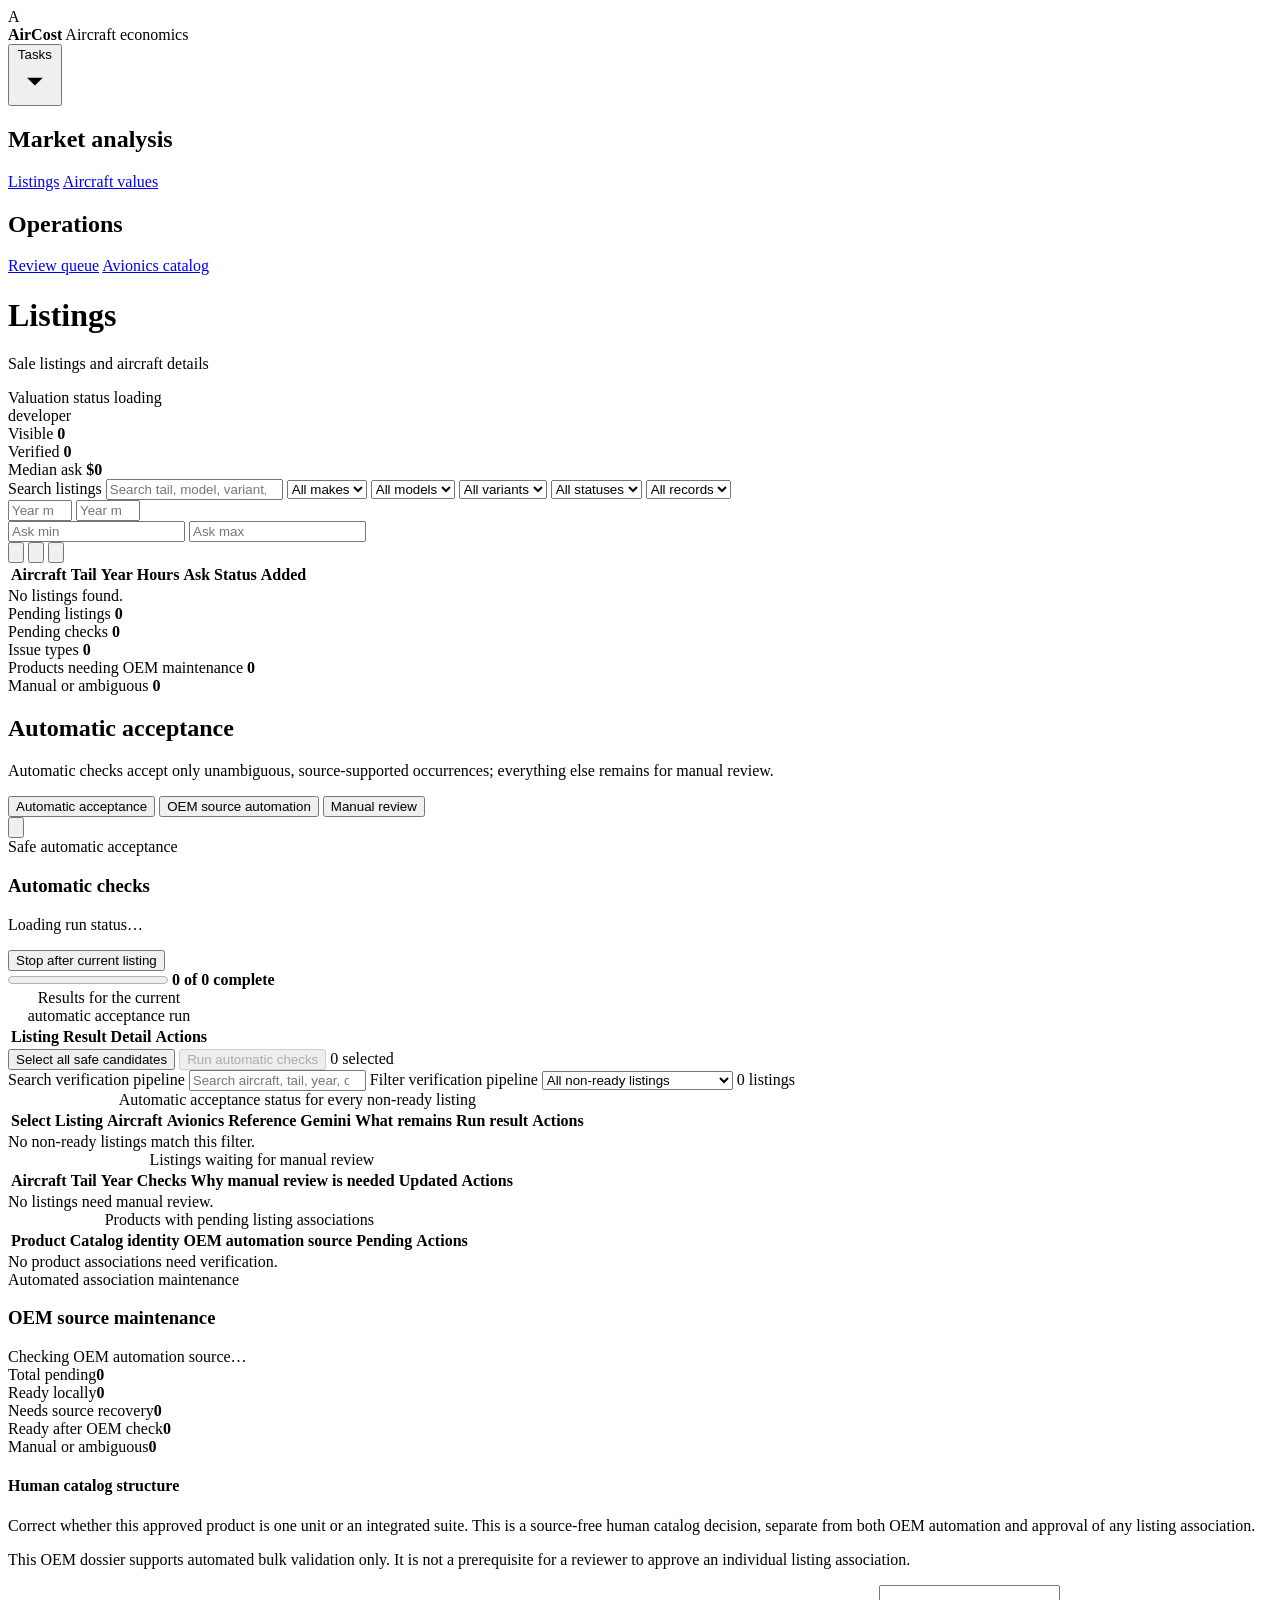
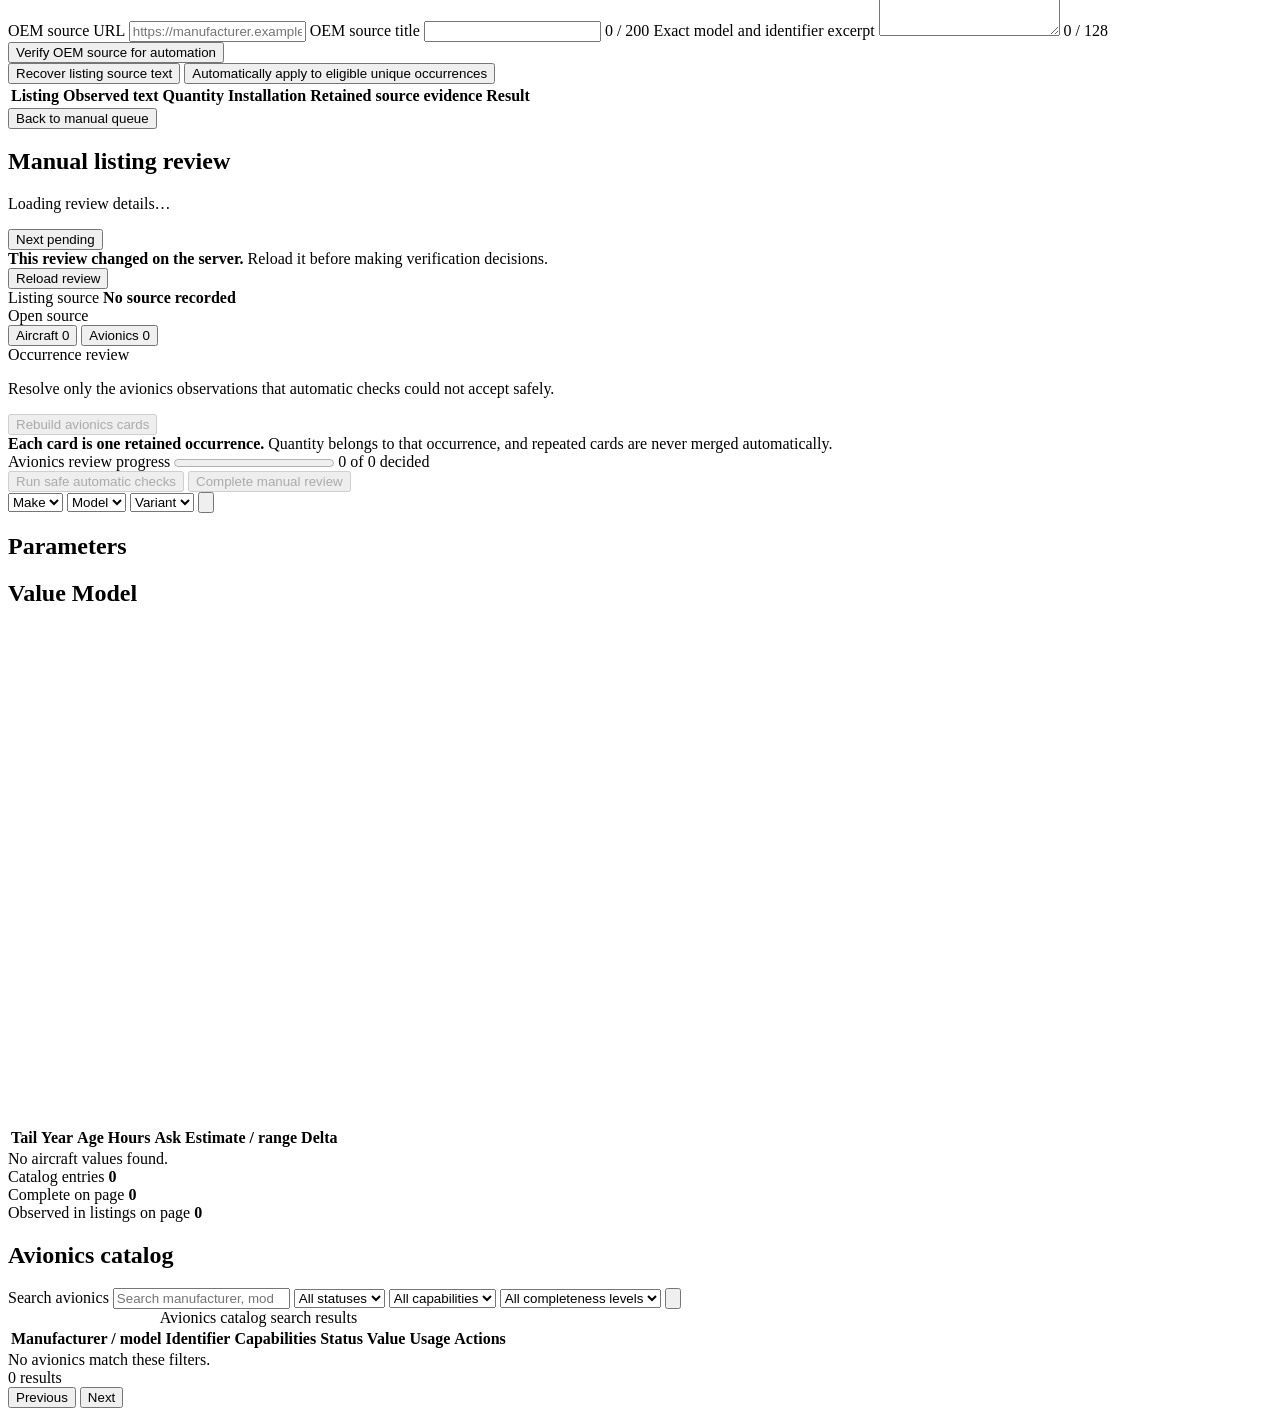
==== commit ec1bd5fb: "Add compact mobile task navigation" ====
--- a/web/index.html
+++ b/web/index.html
@@ -8,15 +8,27 @@
 </head>
 <body>
   <div class="app-shell">
-    <aside class="sidebar">
-      <div class="brand">
-        <div class="brand-mark">A</div>
-        <div>
-          <strong>AirCost</strong>
-          <span>Aircraft economics</span>
+    <aside class="sidebar" data-task-navigation>
+      <div class="sidebar-header">
+        <div class="brand">
+          <div class="brand-mark">A</div>
+          <div>
+            <strong>AirCost</strong>
+            <span>Aircraft economics</span>
+          </div>
         </div>
+        <button
+          class="mobile-nav-toggle"
+          id="mobile-nav-toggle"
+          type="button"
+          aria-expanded="false"
+          aria-controls="task-navigation"
+        >
+          <span>Tasks</span>
+          <svg viewBox="0 0 24 24" aria-hidden="true"><path d="m7 10 5 5 5-5"></path></svg>
+        </button>
       </div>
-      <div class="nav-groups">
+      <div class="nav-groups" id="task-navigation">
         <section class="nav-group" aria-labelledby="market-navigation-title">
           <h2 id="market-navigation-title">Market analysis</h2>
           <nav class="nav-tabs" aria-label="Market analysis">
